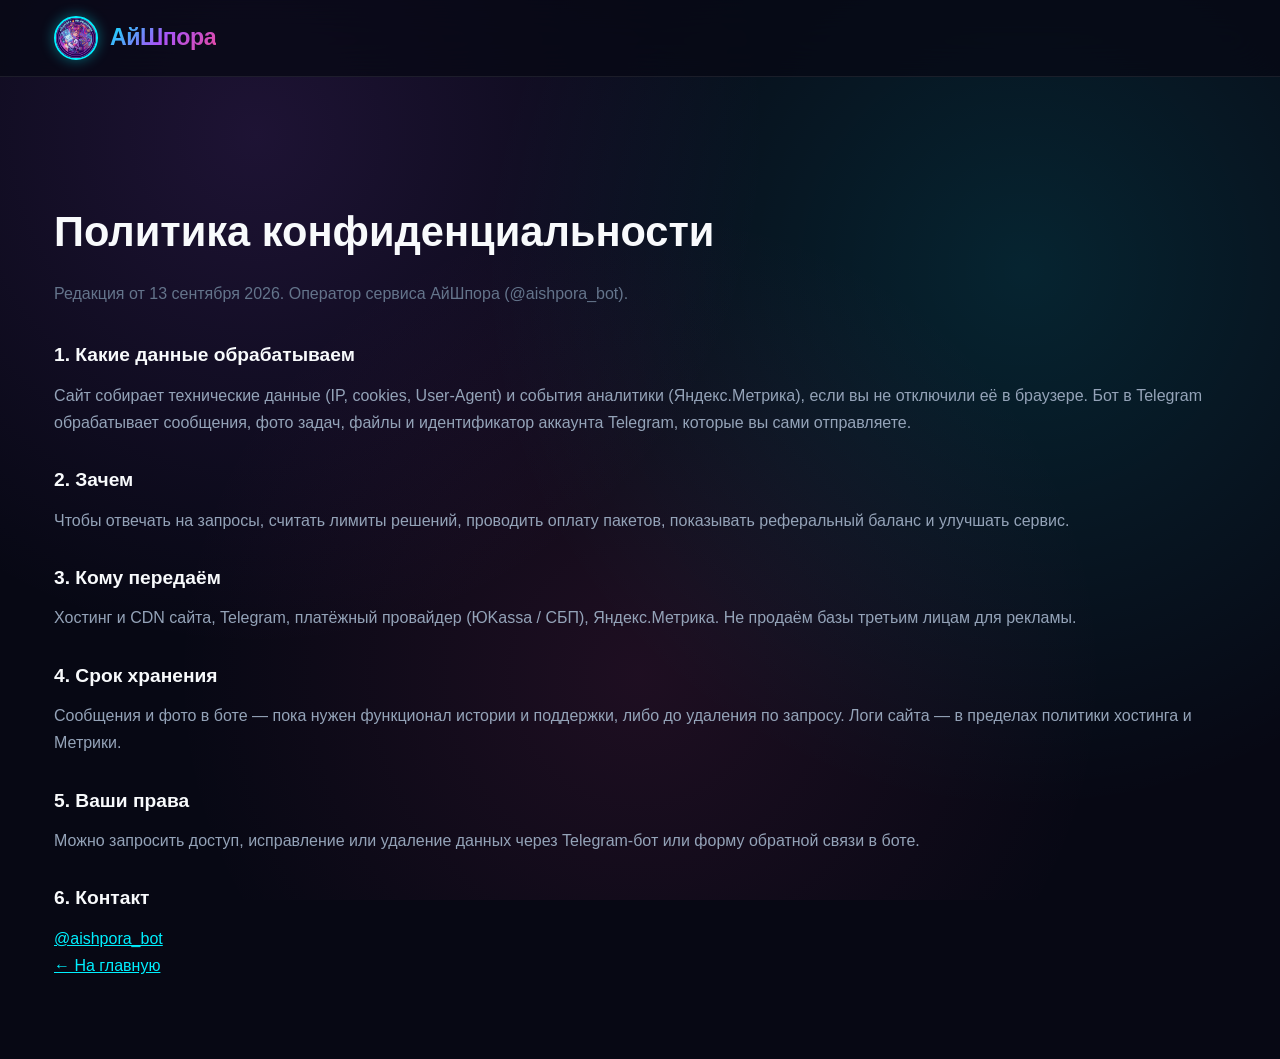
==== privacy.html @ 27786b98 "seo: drop fake rating and HowTo, add legal pages, compress OG Co-authored-by: Cursor <cursoragent@cu" ====
<!DOCTYPE html>
<html lang="ru">
<head>
  <meta charset="UTF-8">
  <meta name="viewport" content="width=device-width, initial-scale=1.0">
  <title>Политика конфиденциальности — АйШпора</title>
  <meta name="description" content="Как АйШпора обрабатывает данные пользователей сайта и Telegram-бота @aishpora_bot.">
  <meta name="robots" content="index, follow">
  <link rel="canonical" href="https://aishpora.dontseekme.ru/privacy.html">
  <link rel="icon" type="image/svg+xml" href="favicon.svg">
  <link rel="stylesheet" href="style.css">
</head>
<body>
  <header class="header">
    <div class="container header-inner">
      <a href="/" class="brand-logo" title="АйШпора — на главную">
        <img src="logo.webp" alt="Логотип АйШпора" class="brand-badge-img" width="64" height="64">
        <span class="brand-name">АйШпора</span>
      </a>
    </div>
  </header>
  <main class="legal-page">
    <div class="container">
      <h1>Политика конфиденциальности</h1>
      <p class="legal-lead">Редакция от 13 сентября 2026. Оператор сервиса АйШпора (@aishpora_bot).</p>
      <h2>1. Какие данные обрабатываем</h2>
      <p>Сайт собирает технические данные (IP, cookies, User-Agent) и события аналитики (Яндекс.Метрика), если вы не отключили её в браузере. Бот в Telegram обрабатывает сообщения, фото задач, файлы и идентификатор аккаунта Telegram, которые вы сами отправляете.</p>
      <h2>2. Зачем</h2>
      <p>Чтобы отвечать на запросы, считать лимиты решений, проводить оплату пакетов, показывать реферальный баланс и улучшать сервис.</p>
      <h2>3. Кому передаём</h2>
      <p>Хостинг и CDN сайта, Telegram, платёжный провайдер (ЮKassa / СБП), Яндекс.Метрика. Не продаём базы третьим лицам для рекламы.</p>
      <h2>4. Срок хранения</h2>
      <p>Сообщения и фото в боте — пока нужен функционал истории и поддержки, либо до удаления по запросу. Логи сайта — в пределах политики хостинга и Метрики.</p>
      <h2>5. Ваши права</h2>
      <p>Можно запросить доступ, исправление или удаление данных через Telegram-бот или форму обратной связи в боте.</p>
      <h2>6. Контакт</h2>
      <p><a href="https://t.me/aishpora_bot">@aishpora_bot</a></p>
      <p><a href="/">← На главную</a></p>
    </div>
  </main>
</body>
</html>
---- style.css ----
/* ==========================================================================
   AI SHPORA (@aishpora_bot) — MODERN CYBERPUNK / HIGH-TECH DESIGN SYSTEM
   ========================================================================== */

:root {
  /* Color Palette */
  --bg-main: #070814;
  --bg-surface: #0e1124;
  --bg-card: rgba(18, 22, 44, 0.72);
  --bg-card-hover: rgba(26, 32, 62, 0.85);
  --border-subtle: rgba(255, 255, 255, 0.08);
  --border-active: rgba(0, 240, 255, 0.35);
  
  /* Vibrant Neon Accents */
  --neon-cyan: #00f0ff;
  --neon-cyan-glow: rgba(0, 240, 255, 0.4);
  --neon-purple: #a855f7;
  --neon-purple-glow: rgba(168, 85, 247, 0.45);
  --neon-pink: #ec4899;
  --neon-pink-glow: rgba(236, 72, 153, 0.45);
  --neon-amber: #fbbf24;
  --neon-amber-glow: rgba(251, 191, 36, 0.4);
  --neon-emerald: #10b981;
  --neon-emerald-glow: rgba(16, 185, 129, 0.4);
  
  /* Text */
  --text-main: #f8fafc;
  --text-muted: #94a3b8;
  --text-dim: #64748b;
  
  /* Gradients */
  --grad-primary: linear-gradient(135deg, #00f0ff 0%, #a855f7 50%, #ec4899 100%);
  --grad-glow: radial-gradient(circle at 50% 50%, rgba(168, 85, 247, 0.22) 0%, transparent 70%);
  --grad-card: linear-gradient(145deg, rgba(255, 255, 255, 0.05) 0%, rgba(255, 255, 255, 0.01) 100%);
  --grad-telegram: linear-gradient(135deg, #229ed9 0%, #1789c4 100%);
  
  /* Typography & Layout */
  --font-display: 'Outfit', -apple-system, BlinkMacSystemFont, sans-serif;
  --font-body: 'Plus Jakarta Sans', -apple-system, BlinkMacSystemFont, sans-serif;
  --font-mono: 'Fira Code', monospace;
  
  --radius-sm: 8px;
  --radius-md: 14px;
  --radius-lg: 20px;
  --radius-xl: 28px;
  --radius-full: 9999px;
  
  --shadow-sm: 0 4px 12px rgba(0, 0, 0, 0.3);
  --shadow-card: 0 12px 36px rgba(0, 0, 0, 0.4), inset 0 1px 0 rgba(255, 255, 255, 0.1);
  --shadow-neon: 0 0 25px var(--neon-cyan-glow);
  --shadow-pink: 0 0 25px var(--neon-pink-glow);
  
  --transition: all 0.28s cubic-bezier(0.16, 1, 0.3, 1);
}

/* Reset & Box Sizing */
*, *::before, *::after {
  box-sizing: border-box;
  margin: 0;
  padding: 0;
}

html {
  scroll-behavior: smooth;
  font-size: 16px;
  color-scheme: dark;
}

body {
  background-color: var(--bg-main);
  color: var(--text-main);
  font-family: var(--font-body);
  line-height: 1.6;
  overflow-x: hidden;
  position: relative;
  background-image: 
    radial-gradient(circle at 20% 15%, rgba(168, 85, 247, 0.14) 0%, transparent 40%),
    radial-gradient(circle at 80% 30%, rgba(0, 240, 255, 0.12) 0%, transparent 45%),
    radial-gradient(circle at 50% 75%, rgba(236, 72, 153, 0.1) 0%, transparent 50%);
  background-attachment: fixed;
}

/* Grid & Container */
.container {
  width: 100%;
  max-width: 1220px;
  margin: 0 auto;
  padding: 0 24px;
}

/* Floating Math Background Particles */
.math-bg-grid {
  position: fixed;
  top: 0;
  left: 0;
  width: 100%;
  height: 100%;
  pointer-events: none;
  z-index: 0;
  overflow: hidden;
  opacity: 0.28;
}

.math-symbol {
  position: absolute;
  font-family: var(--font-mono);
  color: var(--neon-cyan);
  font-weight: 700;
  filter: blur(0.5px);
  animation: floatMath 20s infinite linear;
  user-select: none;
}

@keyframes floatMath {
  0% { transform: translateY(105vh) rotate(0deg); opacity: 0; }
  15% { opacity: 0.4; }
  85% { opacity: 0.4; }
  100% { transform: translateY(-10vh) rotate(360deg); opacity: 0; }
}

/* Header & Navigation */
.header {
  position: sticky;
  top: 0;
  left: 0;
  width: 100%;
  z-index: 100;
  backdrop-filter: blur(20px);
  background: rgba(7, 8, 20, 0.75);
  border-bottom: 1px solid var(--border-subtle);
  transition: var(--transition);
}

.header-inner {
  display: flex;
  align-items: center;
  justify-content: space-between;
  height: 76px;
}

.brand-logo {
  display: flex;
  align-items: center;
  gap: 12px;
  text-decoration: none;
  color: var(--text-main);
  flex-shrink: 0;
}

.brand-badge-img {
  width: 44px;
  height: 44px;
  border-radius: var(--radius-full);
  object-fit: cover;
  border: 2px solid var(--neon-cyan);
  box-shadow: 0 0 14px var(--neon-cyan-glow);
  transition: var(--transition);
}

.brand-logo:hover .brand-badge-img {
  transform: scale(1.08) rotate(5deg);
  border-color: var(--neon-pink);
  box-shadow: 0 0 20px var(--neon-pink-glow);
}

.brand-name {
  font-family: var(--font-display);
  font-size: 1.45rem;
  font-weight: 800;
  letter-spacing: -0.5px;
  background: var(--grad-primary);
  -webkit-background-clip: text;
  -webkit-text-fill-color: transparent;
  display: flex;
  align-items: center;
  white-space: nowrap;
}

/* Nav Menu */
.nav-menu {
  display: flex;
  align-items: center;
  gap: 26px;
  list-style: none;
  margin: 0;
  padding: 0;
}

.nav-link {
  color: var(--text-muted);
  text-decoration: none;
  font-size: 0.94rem;
  font-weight: 600;
  transition: var(--transition);
  position: relative;
  white-space: nowrap;
  padding: 6px 0;
}

.nav-link:hover {
  color: var(--neon-cyan);
}

.nav-link::after {
  content: '';
  position: absolute;
  bottom: -2px;
  left: 0;
  width: 0%;
  height: 2px;
  background: var(--neon-cyan);
  transition: var(--transition);
  border-radius: 2px;
}

.nav-link:hover::after {
  width: 100%;
}

.header-actions {
  display: flex;
  align-items: center;
  gap: 14px;
  flex-shrink: 0;
}

.live-pill {
  display: inline-flex;
  align-items: center;
  gap: 8px;
  padding: 6px 14px;
  border-radius: var(--radius-full);
  background: rgba(16, 185, 129, 0.12);
  border: 1px solid rgba(16, 185, 129, 0.3);
  color: #34d399;
  font-size: 0.8rem;
  font-weight: 600;
  font-family: var(--font-mono);
  white-space: nowrap;
  flex-shrink: 0;
}

.mobile-menu-extra {
  display: none;
}

.header-tg-btn {
  white-space: nowrap;
  flex-shrink: 0;
}

.pulse-dot {
  width: 8px;
  height: 8px;
  border-radius: 50%;
  background: #10b981;
  box-shadow: 0 0 10px #10b981;
  animation: pulseGreen 1.8s infinite;
}

@keyframes pulseGreen {
  0% { transform: scale(0.9); opacity: 0.7; }
  50% { transform: scale(1.3); opacity: 1; box-shadow: 0 0 15px #10b981; }
  100% { transform: scale(0.9); opacity: 0.7; }
}

/* Mobile Nav Toggle */
.mobile-toggle {
  display: none;
  background: transparent;
  border: 1px solid var(--border-subtle);
  color: var(--text-main);
  padding: 8px 12px;
  border-radius: var(--radius-sm);
  font-size: 1.25rem;
  cursor: pointer;
}

/* Buttons */
.btn {
  display: inline-flex;
  align-items: center;
  justify-content: center;
  gap: 10px;
  padding: 12px 26px;
  border-radius: var(--radius-full);
  font-family: var(--font-display);
  font-weight: 700;
  font-size: 1rem;
  text-decoration: none;
  cursor: pointer;
  border: none;
  transition: var(--transition);
  position: relative;
  overflow: hidden;
}

.btn-primary {
  background: var(--grad-primary);
  color: #070814;
  box-shadow: 0 4px 20px rgba(0, 240, 255, 0.35);
}

.btn-primary:hover {
  transform: translateY(-2px);
  box-shadow: 0 8px 30px rgba(236, 72, 153, 0.5);
  color: #000;
}

.btn-telegram {
  background: var(--grad-telegram);
  color: #fff;
  box-shadow: 0 4px 20px rgba(34, 158, 217, 0.4);
}

.btn-telegram:hover {
  transform: translateY(-2px);
  box-shadow: 0 8px 30px rgba(34, 158, 217, 0.65);
}

.btn-outline {
  background: rgba(255, 255, 255, 0.05);
  border: 1px solid var(--border-subtle);
  color: var(--text-main);
  backdrop-filter: blur(10px);
}

.btn-outline:hover {
  background: rgba(255, 255, 255, 0.1);
  border-color: var(--neon-cyan);
  color: var(--neon-cyan);
  box-shadow: 0 0 15px var(--neon-cyan-glow);
}

.btn-lg {
  padding: 16px 36px;
  font-size: 1.15rem;
}

.btn-sm {
  padding: 8px 18px;
  font-size: 0.88rem;
}

/* ==========================================================================
   HERO SECTION
   ========================================================================== */
.hero-section {
  position: relative;
  padding: 70px 0 90px;
  z-index: 1;
}

.hero-grid {
  display: grid;
  grid-template-columns: 1.15fr 0.85fr;
  align-items: center;
  gap: 50px;
}

.hero-badge-top {
  display: inline-flex;
  align-items: center;
  gap: 8px;
  padding: 8px 18px;
  background: rgba(168, 85, 247, 0.12);
  border: 1px solid rgba(168, 85, 247, 0.35);
  border-radius: var(--radius-full);
  color: #d8b4fe;
  font-size: 0.88rem;
  font-weight: 600;
  margin-bottom: 24px;
}

.hero-title {
  font-family: var(--font-display);
  font-size: 3.5rem;
  line-height: 1.12;
  font-weight: 800;
  letter-spacing: -1.5px;
  margin-bottom: 22px;
}

.hero-title .glow-cyan {
  color: var(--neon-cyan);
  text-shadow: 0 0 25px var(--neon-cyan-glow);
}

.hero-title .glow-pink {
  background: linear-gradient(135deg, #f43f5e, #a855f7);
  -webkit-background-clip: text;
  -webkit-text-fill-color: transparent;
}

.hero-subtitle {
  font-size: 1.22rem;
  color: var(--text-muted);
  line-height: 1.65;
  margin-bottom: 34px;
  max-width: 580px;
}

.hero-cta-group {
  display: flex;
  align-items: center;
  flex-wrap: wrap;
  gap: 16px;
  margin-bottom: 36px;
}

.hero-metrics {
  display: flex;
  align-items: center;
  gap: 32px;
  padding-top: 24px;
  border-top: 1px solid var(--border-subtle);
}

.metric-item {
  display: flex;
  flex-direction: column;
}

.metric-val {
  font-family: var(--font-display);
  font-size: 1.7rem;
  font-weight: 800;
  color: var(--text-main);
  background: var(--grad-primary);
  -webkit-background-clip: text;
  -webkit-text-fill-color: transparent;
}

.metric-lbl {
  font-size: 0.82rem;
  color: var(--text-dim);
}

/* Hero Media & Interactive Device Mockup */
.hero-media-wrapper {
  position: relative;
}

.hero-banner-card {
  position: relative;
  background: var(--bg-card);
  border: 1px solid var(--border-subtle);
  border-radius: var(--radius-xl);
  overflow: hidden;
  box-shadow: var(--shadow-card), 0 0 50px rgba(168, 85, 247, 0.2);
  transition: var(--transition);
}

.hero-banner-card:hover {
  border-color: var(--border-active);
  transform: translateY(-4px);
  box-shadow: var(--shadow-card), 0 0 60px rgba(0, 240, 255, 0.3);
}

.hero-banner-img {
  width: 100%;
  height: auto;
  display: block;
  border-radius: var(--radius-xl) var(--radius-xl) 0 0;
  object-fit: cover;
}

.hero-card-meta {
  padding: 20px;
  display: flex;
  align-items: center;
  justify-content: space-between;
  background: rgba(14, 17, 36, 0.85);
  border-top: 1px solid var(--border-subtle);
}

.user-count-pill {
  display: flex;
  align-items: center;
  gap: 10px;
}

.avatar-stack {
  display: flex;
}

.avatar-stack img, .avatar-stack .av-placeholder {
  width: 32px;
  height: 32px;
  border-radius: 50%;
  border: 2px solid var(--bg-surface);
  margin-left: -8px;
  background: #252a4a;
  display: flex;
  align-items: center;
  justify-content: center;
  font-size: 0.75rem;
  font-weight: 700;
}

.avatar-stack .av-placeholder:first-child {
  margin-left: 0;
}

/* ==========================================================================
   INTERACTIVE SIMULATOR SECTION ("ПОПРОБУЙ ПРЯМО СЕЙЧАС")
   ========================================================================== */
.section {
  position: relative;
  padding: 90px 0;
  z-index: 1;
}

.section-header {
  text-align: center;
  max-width: 760px;
  margin: 0 auto 54px;
}

.section-badge {
  display: inline-flex;
  align-items: center;
  gap: 6px;
  padding: 6px 16px;
  border-radius: var(--radius-full);
  background: rgba(0, 240, 255, 0.1);
  border: 1px solid rgba(0, 240, 255, 0.3);
  color: var(--neon-cyan);
  font-size: 0.85rem;
  font-weight: 600;
  font-family: var(--font-mono);
  margin-bottom: 16px;
  text-transform: uppercase;
}

.section-title {
  font-family: var(--font-display);
  font-size: 2.6rem;
  font-weight: 800;
  letter-spacing: -1px;
  margin-bottom: 18px;
  line-height: 1.2;
}

.section-desc {
  font-size: 1.1rem;
  color: var(--text-muted);
}

/* Simulator Box */
.simulator-box {
  background: var(--bg-card);
  border: 1px solid var(--border-subtle);
  border-radius: var(--radius-xl);
  padding: 36px;
  box-shadow: var(--shadow-card);
  backdrop-filter: blur(16px);
  position: relative;
}

.simulator-tabs {
  display: flex;
  align-items: center;
  gap: 12px;
  flex-wrap: wrap;
  margin-bottom: 24px;
}

.sim-tab-btn {
  background: rgba(255, 255, 255, 0.04);
  border: 1px solid var(--border-subtle);
  color: var(--text-muted);
  padding: 10px 18px;
  border-radius: var(--radius-full);
  font-size: 0.92rem;
  font-weight: 600;
  cursor: pointer;
  transition: var(--transition);
  display: flex;
  align-items: center;
  gap: 8px;
}

.sim-tab-btn:hover {
  color: var(--text-main);
  background: rgba(255, 255, 255, 0.08);
}

.sim-tab-btn.active {
  background: rgba(0, 240, 255, 0.15);
  border-color: var(--neon-cyan);
  color: var(--neon-cyan);
  box-shadow: 0 0 16px var(--neon-cyan-glow);
}

/* Custom Input inside Simulator */
.sim-input-row {
  display: flex;
  gap: 12px;
  margin-bottom: 28px;
}

.sim-input {
  flex: 1;
  background: rgba(10, 12, 26, 0.7);
  border: 1px solid var(--border-subtle);
  padding: 14px 20px;
  border-radius: var(--radius-md);
  color: #fff;
  font-family: var(--font-mono);
  font-size: 1.05rem;
  outline: none;
  transition: var(--transition);
}

.sim-input:focus {
  border-color: var(--neon-cyan);
  box-shadow: 0 0 18px var(--neon-cyan-glow);
}

/* Style Selectors (Bro / GOST / Shpora) */
.style-switch-bar {
  display: flex;
  align-items: center;
  justify-content: space-between;
  flex-wrap: wrap;
  gap: 16px;
  margin-bottom: 24px;
  padding: 14px 20px;
  background: rgba(10, 12, 26, 0.6);
  border-radius: var(--radius-md);
  border: 1px solid var(--border-subtle);
}

.style-switch-label {
  font-weight: 700;
  font-size: 0.9rem;
  color: var(--text-muted);
  text-transform: uppercase;
  letter-spacing: 0.5px;
}

.style-buttons-group {
  display: flex;
  gap: 10px;
}

.style-btn {
  background: transparent;
  border: 1px solid var(--border-subtle);
  color: var(--text-muted);
  padding: 8px 16px;
  border-radius: var(--radius-full);
  font-size: 0.88rem;
  font-weight: 700;
  cursor: pointer;
  transition: var(--transition);
  display: inline-flex;
  align-items: center;
  gap: 6px;
}

.style-btn:hover {
  color: var(--text-main);
  border-color: rgba(255, 255, 255, 0.25);
}

.style-btn.active[data-mode="bro"] {
  background: rgba(251, 191, 36, 0.18);
  border-color: var(--neon-amber);
  color: var(--neon-amber);
  box-shadow: 0 0 16px var(--neon-amber-glow);
}

.style-btn.active[data-mode="gost"] {
  background: rgba(0, 240, 255, 0.18);
  border-color: var(--neon-cyan);
  color: var(--neon-cyan);
  box-shadow: 0 0 16px var(--neon-cyan-glow);
}

.style-btn.active[data-mode="shpora"] {
  background: rgba(236, 72, 153, 0.18);
  border-color: var(--neon-pink);
  color: var(--neon-pink);
  box-shadow: 0 0 16px var(--neon-pink-glow);
}

/* Solution Display Card */
.sim-output-card {
  background: #090a18;
  border: 1px solid var(--border-subtle);
  border-radius: var(--radius-lg);
  padding: 26px;
  position: relative;
  min-height: 200px;
}

.sim-output-header {
  display: flex;
  align-items: center;
  justify-content: space-between;
  margin-bottom: 18px;
  padding-bottom: 12px;
  border-bottom: 1px solid var(--border-subtle);
}

.sim-output-title {
  font-family: var(--font-mono);
  font-size: 0.92rem;
  color: var(--text-muted);
  display: flex;
  align-items: center;
  gap: 8px;
}

.sim-badge-mode {
  padding: 4px 10px;
  border-radius: var(--radius-full);
  font-size: 0.76rem;
  font-weight: 700;
  text-transform: uppercase;
}

.sim-badge-mode.bro { background: rgba(251, 191, 36, 0.15); color: var(--neon-amber); border: 1px solid rgba(251, 191, 36, 0.3); }
.sim-badge-mode.gost { background: rgba(0, 240, 255, 0.15); color: var(--neon-cyan); border: 1px solid rgba(0, 240, 255, 0.3); }
.sim-badge-mode.shpora { background: rgba(236, 72, 153, 0.15); color: var(--neon-pink); border: 1px solid rgba(236, 72, 153, 0.3); }

.sim-content-body {
  font-size: 1rem;
  line-height: 1.7;
  color: var(--text-main);
}

.sim-content-body pre {
  background: rgba(0, 0, 0, 0.4);
  padding: 16px;
  border-radius: var(--radius-sm);
  font-family: var(--font-mono);
  font-size: 0.92rem;
  overflow-x: auto;
  margin: 12px 0;
  border-left: 3px solid var(--neon-cyan);
}

.sim-content-body .answer-highlight {
  display: inline-block;
  background: rgba(16, 185, 129, 0.15);
  border: 1px solid #10b981;
  color: #34d399;
  font-weight: 700;
  padding: 6px 14px;
  border-radius: var(--radius-sm);
  margin-top: 10px;
  font-size: 1.1rem;
}

/* ==========================================================================
   FEATURES & VALUE PROPOSITION
   ========================================================================== */
.features-grid {
  display: grid;
  grid-template-columns: repeat(3, 1fr);
  gap: 28px;
}

.feature-card {
  background: var(--bg-card);
  border: 1px solid var(--border-subtle);
  border-radius: var(--radius-lg);
  padding: 34px 28px;
  position: relative;
  transition: var(--transition);
  display: flex;
  flex-direction: column;
}

.feature-card:hover {
  transform: translateY(-6px);
  border-color: var(--border-active);
  box-shadow: 0 16px 36px rgba(0, 240, 255, 0.15);
}

.feature-icon-box {
  width: 58px;
  height: 58px;
  border-radius: var(--radius-md);
  background: rgba(255, 255, 255, 0.04);
  border: 1px solid var(--border-subtle);
  display: flex;
  align-items: center;
  justify-content: center;
  font-size: 1.8rem;
  margin-bottom: 22px;
  transition: var(--transition);
}

.feature-card:hover .feature-icon-box {
  border-color: var(--neon-cyan);
  box-shadow: 0 0 20px var(--neon-cyan-glow);
  transform: scale(1.08);
}

.feature-title {
  font-family: var(--font-display);
  font-size: 1.35rem;
  font-weight: 700;
  margin-bottom: 12px;
}

.feature-text {
  font-size: 0.95rem;
  color: var(--text-muted);
  line-height: 1.6;
  flex: 1;
}

.feature-badge {
  display: inline-block;
  margin-top: 18px;
  font-family: var(--font-mono);
  font-size: 0.78rem;
  color: var(--neon-cyan);
  font-weight: 600;
}

/* ==========================================================================
   INLINE TELEGRAM CHAT SIMULATOR (HIT IN CLASSROOMS)
   ========================================================================== */
.inline-showcase {
  background: linear-gradient(180deg, rgba(14, 17, 36, 0.8) 0%, rgba(9, 11, 24, 0.95) 100%);
  border: 1px solid var(--border-subtle);
  border-radius: var(--radius-xl);
  overflow: hidden;
  box-shadow: var(--shadow-card);
}

.inline-grid {
  display: grid;
  grid-template-columns: 1fr 1fr;
  align-items: center;
}

.inline-text-side {
  padding: 50px;
}

.inline-chat-side {
  background: #111428;
  padding: 40px;
  border-left: 1px solid var(--border-subtle);
  display: flex;
  justify-content: center;
}

/* Telegram Chat Mockup */
.tg-mockup {
  width: 100%;
  max-width: 420px;
  background: #181d33;
  border-radius: 20px;
  border: 1px solid rgba(255, 255, 255, 0.1);
  box-shadow: 0 20px 40px rgba(0, 0, 0, 0.5);
  overflow: hidden;
  font-family: -apple-system, BlinkMacSystemFont, 'Segoe UI', Roboto, sans-serif;
}

.tg-header {
  background: #202642;
  padding: 14px 18px;
  display: flex;
  align-items: center;
  gap: 12px;
  border-bottom: 1px solid rgba(255, 255, 255, 0.05);
}

.tg-header-avatar {
  width: 38px;
  height: 38px;
  border-radius: 50%;
  background: linear-gradient(135deg, #ec4899, #8b5cf6);
  display: flex;
  align-items: center;
  justify-content: center;
  font-weight: 700;
  font-size: 0.9rem;
}

.tg-header-info {
  flex: 1;
}

.tg-chat-title {
  font-weight: 700;
  font-size: 0.95rem;
}

.tg-chat-sub {
  font-size: 0.75rem;
  color: #8da0c4;
}

.tg-messages-area {
  padding: 16px;
  display: flex;
  flex-direction: column;
  gap: 14px;
  background: #0f1324 url('data:image/svg+xml;utf8,<svg width="40" height="40" viewBox="0 0 40 40" xmlns="http://www.w3.org/2000/svg"><g fill="%23ffffff" fill-opacity="0.02" fill-rule="evenodd"><circle cx="20" cy="20" r="1"/></g></svg>');
}

.tg-msg {
  max-width: 85%;
  padding: 10px 14px;
  border-radius: 14px;
  font-size: 0.88rem;
  line-height: 1.4;
  position: relative;
}

.tg-msg.incoming {
  align-self: flex-start;
  background: #252c48;
  color: #fff;
  border-bottom-left-radius: 4px;
}

.tg-msg.outgoing {
  align-self: flex-end;
  background: #2b5278;
  color: #fff;
  border-bottom-right-radius: 4px;
}

.tg-msg-sender {
  font-size: 0.76rem;
  font-weight: 700;
  color: var(--neon-cyan);
  margin-bottom: 4px;
}

.tg-msg.solution-card {
  align-self: flex-end;
  background: #1e284a;
  border: 1px solid var(--neon-cyan);
  box-shadow: 0 0 20px rgba(0, 240, 255, 0.2);
  width: 92%;
}

.tg-inline-suggestion {
  background: #171d36;
  border: 1px dashed var(--neon-cyan);
  border-radius: 8px;
  padding: 8px 12px;
  margin-top: 8px;
  font-size: 0.82rem;
  color: #8da0c4;
}

.tg-inline-suggestion strong {
  color: var(--neon-cyan);
}

.tg-input-bar {
  background: #202642;
  padding: 12px 16px;
  display: flex;
  align-items: center;
  gap: 10px;
  border-top: 1px solid rgba(255, 255, 255, 0.05);
}

.tg-input-fake {
  flex: 1;
  background: #151a30;
  border-radius: 20px;
  padding: 8px 16px;
  font-size: 0.85rem;
  color: #8da0c4;
  font-family: var(--font-mono);
}

.tg-input-fake span {
  color: var(--neon-cyan);
  font-weight: 700;
}

/* ==========================================================================
   TIME & STRESS SAVER CALCULATOR (GAMIFIED PSYCHOLOGY)
   ========================================================================== */
.calc-card {
  background: var(--bg-card);
  border: 1px solid var(--border-subtle);
  border-radius: var(--radius-xl);
  padding: 44px;
  box-shadow: var(--shadow-card);
  display: grid;
  grid-template-columns: 1.1fr 0.9fr;
  gap: 40px;
  align-items: center;
}

.calc-control-group {
  margin-bottom: 28px;
}

.calc-label-row {
  display: flex;
  justify-content: space-between;
  margin-bottom: 10px;
  font-weight: 700;
}

.calc-value-badge {
  color: var(--neon-cyan);
  font-family: var(--font-mono);
}

.calc-slider {
  width: 100%;
  height: 8px;
  border-radius: 4px;
  background: #1c2244;
  outline: none;
  -webkit-appearance: none;
  appearance: none;
}

.calc-slider::-webkit-slider-thumb {
  -webkit-appearance: none;
  width: 24px;
  height: 24px;
  border-radius: 50%;
  background: var(--neon-cyan);
  box-shadow: 0 0 15px var(--neon-cyan);
  cursor: pointer;
  transition: var(--transition);
}

.calc-slider::-webkit-slider-thumb:hover {
  transform: scale(1.2);
}

.calc-results-box {
  background: #0b0d1e;
  border: 1px solid var(--border-subtle);
  border-radius: var(--radius-lg);
  padding: 32px;
  text-align: center;
  position: relative;
  overflow: hidden;
}

.calc-results-box::before {
  content: '';
  position: absolute;
  top: -50%;
  left: -50%;
  width: 200%;
  height: 200%;
  background: radial-gradient(circle, rgba(0, 240, 255, 0.08) 0%, transparent 60%);
  pointer-events: none;
}

.calc-res-big {
  font-family: var(--font-display);
  font-size: 3.5rem;
  font-weight: 800;
  line-height: 1;
  margin-bottom: 6px;
  background: var(--grad-primary);
  -webkit-background-clip: text;
  -webkit-text-fill-color: transparent;
}

.calc-res-sub {
  font-size: 1.05rem;
  color: var(--text-muted);
  margin-bottom: 24px;
}

.calc-perks-list {
  display: flex;
  flex-direction: column;
  gap: 12px;
  text-align: left;
  font-size: 0.92rem;
}

.calc-perk-item {
  display: flex;
  align-items: center;
  gap: 10px;
}

.calc-perk-item span.icon {
  font-size: 1.1rem;
}

/* ==========================================================================
   TARIFFS SECTION
   ========================================================================== */
.pricing-grid {
  display: grid;
  grid-template-columns: repeat(4, 1fr);
  gap: 24px;
}

.price-card {
  background: var(--bg-card);
  border: 1px solid var(--border-subtle);
  border-radius: var(--radius-lg);
  padding: 32px 24px;
  display: flex;
  flex-direction: column;
  position: relative;
  transition: var(--transition);
}

.price-card:hover {
  transform: translateY(-8px);
  border-color: rgba(255, 255, 255, 0.2);
  box-shadow: var(--shadow-card);
}

.price-card.popular {
  background: linear-gradient(180deg, rgba(26, 32, 68, 0.9) 0%, rgba(14, 17, 36, 0.95) 100%);
  border-color: var(--neon-cyan);
  box-shadow: 0 0 35px rgba(0, 240, 255, 0.25);
  transform: scale(1.04);
}

.price-card.popular:hover {
  transform: scale(1.04) translateY(-8px);
}

.popular-badge {
  position: absolute;
  top: -14px;
  left: 50%;
  transform: translateX(-50%);
  background: var(--grad-primary);
  color: #070814;
  padding: 4px 14px;
  border-radius: var(--radius-full);
  font-size: 0.75rem;
  font-weight: 800;
  letter-spacing: 0.5px;
  text-transform: uppercase;
  white-space: nowrap;
}

.price-header {
  margin-bottom: 20px;
}

.price-name {
  font-family: var(--font-display);
  font-size: 1.3rem;
  font-weight: 700;
  margin-bottom: 8px;
}

.price-desc {
  font-size: 0.85rem;
  color: var(--text-muted);
}

.price-amount {
  font-family: var(--font-display);
  font-size: 2.6rem;
  font-weight: 800;
  color: var(--text-main);
  margin-bottom: 20px;
  display: flex;
  align-items: baseline;
  gap: 4px;
}

.price-currency {
  font-size: 1.3rem;
  color: var(--neon-cyan);
}

.price-period {
  font-size: 0.85rem;
  color: var(--text-dim);
  font-weight: 500;
}

.price-features {
  list-style: none;
  display: flex;
  flex-direction: column;
  gap: 12px;
  margin-bottom: 28px;
  flex: 1;
}

.price-feature-item {
  display: flex;
  align-items: flex-start;
  gap: 10px;
  font-size: 0.88rem;
  color: var(--text-muted);
}

.price-feature-item.active {
  color: var(--text-main);
}

.price-feature-item .check {
  color: #10b981;
  font-weight: 700;
}

/* ==========================================================================
   REVIEWS & SOCIAL PROOF
   ========================================================================== */
.reviews-grid {
  display: grid;
  grid-template-columns: repeat(3, 1fr);
  gap: 28px;
}

.review-card {
  background: var(--bg-card);
  border: 1px solid var(--border-subtle);
  border-radius: var(--radius-lg);
  padding: 28px;
  display: flex;
  flex-direction: column;
  position: relative;
  transition: var(--transition);
}

.review-card:hover {
  transform: translateY(-4px);
  border-color: rgba(255, 255, 255, 0.2);
}

.review-header {
  display: flex;
  align-items: center;
  gap: 14px;
  margin-bottom: 16px;
}

.review-avatar {
  width: 46px;
  height: 46px;
  border-radius: 50%;
  background: linear-gradient(135deg, #a855f7, #00f0ff);
  display: flex;
  align-items: center;
  justify-content: center;
  font-weight: 700;
  font-size: 1.1rem;
}

.review-author-name {
  font-weight: 700;
  font-size: 0.98rem;
}

.review-author-meta {
  font-size: 0.8rem;
  color: var(--text-dim);
}

.review-stars {
  color: #fbbf24;
  margin-bottom: 12px;
  font-size: 0.9rem;
}

.review-text {
  font-size: 0.92rem;
  color: var(--text-muted);
  line-height: 1.6;
  flex: 1;
}

.review-tag {
  margin-top: 14px;
  display: inline-block;
  font-size: 0.78rem;
  color: var(--neon-cyan);
  font-family: var(--font-mono);
}

/* ==========================================================================
   FAQ ACCORDION
   ========================================================================== */
.faq-container {
  max-width: 820px;
  margin: 0 auto;
  display: flex;
  flex-direction: column;
  gap: 16px;
}

.faq-item {
  background: var(--bg-card);
  border: 1px solid var(--border-subtle);
  border-radius: var(--radius-md);
  overflow: hidden;
  transition: var(--transition);
}

.faq-item.active {
  border-color: var(--border-active);
  box-shadow: 0 4px 20px rgba(0, 240, 255, 0.1);
}

.faq-trigger {
  width: 100%;
  padding: 22px 26px;
  background: transparent;
  border: none;
  color: var(--text-main);
  font-family: var(--font-display);
  font-size: 1.15rem;
  font-weight: 700;
  text-align: left;
  display: flex;
  align-items: center;
  justify-content: space-between;
  cursor: pointer;
  transition: var(--transition);
}

.faq-trigger:hover {
  color: var(--neon-cyan);
}

.faq-icon {
  font-size: 1.3rem;
  transition: var(--transition);
  color: var(--text-dim);
}

.faq-item.active .faq-icon {
  transform: rotate(45deg);
  color: var(--neon-cyan);
}

.faq-content {
  max-height: 0;
  overflow: hidden;
  transition: max-height 0.35s cubic-bezier(0.16, 1, 0.3, 1);
  padding: 0 26px;
}

.faq-item.active .faq-content {
  padding-bottom: 22px;
}

.faq-text {
  font-size: 0.96rem;
  color: var(--text-muted);
  line-height: 1.65;
}

/* ==========================================================================
   FINAL CTA BANNER
   ========================================================================== */
.final-cta-section {
  position: relative;
  padding: 80px 0 100px;
}

.final-cta-card {
  background: linear-gradient(135deg, rgba(168, 85, 247, 0.2) 0%, rgba(0, 240, 255, 0.15) 100%), #0c0e22;
  border: 1px solid var(--neon-cyan);
  border-radius: var(--radius-xl);
  padding: 60px 40px;
  text-align: center;
  box-shadow: 0 0 50px rgba(0, 240, 255, 0.25);
  position: relative;
  overflow: hidden;
}

.final-cta-title {
  font-family: var(--font-display);
  font-size: 2.8rem;
  font-weight: 800;
  margin-bottom: 18px;
}

.final-cta-subtitle {
  font-size: 1.2rem;
  color: var(--text-muted);
  max-width: 620px;
  margin: 0 auto 36px;
}

/* Floating Sticky CTA Button (Mobile & Desktop) */
.sticky-tg-btn {
  position: fixed;
  bottom: 24px;
  right: 24px;
  z-index: 999;
  display: flex;
  align-items: center;
  gap: 12px;
  background: var(--grad-telegram);
  color: #fff;
  padding: 14px 24px;
  border-radius: var(--radius-full);
  text-decoration: none;
  font-family: var(--font-display);
  font-weight: 800;
  font-size: 1rem;
  box-shadow: 0 10px 30px rgba(34, 158, 217, 0.5), 0 0 15px rgba(0, 240, 255, 0.4);
  transition: var(--transition);
  animation: pulseButton 3s infinite ease-in-out;
}

@keyframes pulseButton {
  0%, 100% { transform: scale(1); }
  50% { transform: scale(1.05); box-shadow: 0 14px 36px rgba(34, 158, 217, 0.7), 0 0 25px rgba(0, 240, 255, 0.6); }
}

.sticky-tg-btn:hover {
  transform: translateY(-3px) scale(1.06);
}

/* Footer */
.footer {
  border-top: 1px solid var(--border-subtle);
  background: #05060e;
  padding: 60px 0 30px;
  color: var(--text-dim);
  font-size: 0.88rem;
}

.footer-grid {
  display: grid;
  grid-template-columns: 2fr 1fr 1fr 1fr;
  gap: 40px;
  margin-bottom: 40px;
}

.footer-brand p {
  margin-top: 12px;
  max-width: 320px;
  line-height: 1.5;
  color: var(--text-muted);
}

.footer-title {
  font-family: var(--font-display);
  font-size: 1rem;
  font-weight: 700;
  color: var(--text-main);
  margin-bottom: 16px;
}

.footer-links {
  list-style: none;
  display: flex;
  flex-direction: column;
  gap: 10px;
}

.footer-link {
  color: var(--text-dim);
  text-decoration: none;
  transition: var(--transition);
}

.footer-link:hover {
  color: var(--neon-cyan);
}

.footer-bottom {
  padding-top: 24px;
  border-top: 1px solid rgba(255, 255, 255, 0.05);
  display: flex;
  align-items: center;
  justify-content: space-between;
  flex-wrap: wrap;
  gap: 16px;
}

/* ==========================================================================
   RESPONSIVE DESIGN (MOBILE-FIRST POLISH)
   ========================================================================== */
@media (max-width: 1024px) {
  .hero-grid {
    grid-template-columns: 1fr;
    text-align: center;
  }
  .hero-subtitle {
    margin: 0 auto 34px;
  }
  .hero-cta-group {
    justify-content: center;
  }
  .hero-metrics {
    justify-content: center;
  }
  .features-grid {
    grid-template-columns: repeat(2, 1fr);
  }
  .pricing-grid {
    grid-template-columns: repeat(2, 1fr);
  }
  .price-card.popular {
    transform: none;
  }
  .price-card.popular:hover {
    transform: translateY(-8px);
  }
  .calc-card {
    grid-template-columns: 1fr;
  }
  .inline-grid {
    grid-template-columns: 1fr;
  }
  .inline-chat-side {
    border-left: none;
    border-top: 1px solid var(--border-subtle);
  }
  .footer-grid {
    grid-template-columns: 1fr 1fr;
  }
}

@media (max-width: 1200px) {
  .header-live-pill {
    display: none;
  }
}

@media (max-width: 992px) {
  .container {
    padding: 0 20px;
  }
  .header-inner {
    height: 64px;
  }
  .brand-logo {
    gap: 10px;
    flex-shrink: 0;
  }
  .brand-badge-img {
    width: 38px;
    height: 38px;
  }
  .brand-name {
    font-size: 1.25rem;
    white-space: nowrap;
  }
  .header-actions {
    gap: 10px;
    flex-shrink: 0;
  }
  .header-tg-btn {
    padding: 7px 14px;
    font-size: 0.84rem;
    gap: 6px;
    white-space: nowrap;
    flex-shrink: 0;
  }
  .mobile-toggle {
    display: flex;
    align-items: center;
    justify-content: center;
    width: 38px;
    height: 38px;
    padding: 0;
    font-size: 1.2rem;
    flex-shrink: 0;
  }
  .nav-menu {
    display: none;
    position: absolute;
    top: 64px;
    left: 0;
    width: 100%;
    background: rgba(9, 10, 24, 0.98);
    backdrop-filter: blur(25px);
    flex-direction: column;
    padding: 24px;
    border-bottom: 1px solid var(--border-subtle);
    gap: 18px;
    box-shadow: 0 20px 40px rgba(0, 0, 0, 0.7);
  }
  .nav-menu.open {
    display: flex;
  }
  .mobile-menu-extra {
    display: block;
    margin-top: 10px;
    padding-top: 16px;
    border-top: 1px solid var(--border-subtle);
  }
  .mobile-live-pill {
    display: inline-flex;
    margin-bottom: 8px;
  }
  .hero-title {
    font-size: 2.5rem;
  }
  .features-grid {
    grid-template-columns: 1fr;
  }
  .reviews-grid {
    grid-template-columns: 1fr;
  }
  .pricing-grid {
    grid-template-columns: 1fr;
  }
  .simulator-box {
    padding: 20px;
  }
  .style-switch-bar {
    flex-direction: column;
    align-items: flex-start;
  }
  .style-buttons-group {
    width: 100%;
    justify-content: space-between;
  }
  .style-btn {
    flex: 1;
    justify-content: center;
    padding: 8px 10px;
    font-size: 0.8rem;
  }
  .inline-text-side {
    padding: 24px;
  }
  .inline-chat-side {
    padding: 20px 14px;
  }
  .final-cta-title {
    font-size: 2rem;
  }
  .footer-grid {
    grid-template-columns: 1fr;
  }
  .sticky-tg-btn span.label {
    display: none;
  }
  .sticky-tg-btn {
    padding: 14px;
    border-radius: 50%;
  }
}

@media (max-width: 440px) {
  .container {
    padding: 0 12px;
  }
  .header-inner {
    height: 58px;
  }
  .brand-logo {
    gap: 8px;
  }
  .brand-badge-img {
    width: 34px;
    height: 34px;
  }
  .brand-name {
    font-size: 1.15rem;
  }
  .header-actions {
    gap: 6px;
  }
  .header-tg-btn {
    padding: 6px 11px;
    font-size: 0.8rem;
    gap: 5px;
  }
  .nav-menu {
    top: 58px;
  }
}

/* ==========================================================================
   REFERRAL PROGRAM SECTION & BANNER
   ========================================================================== */
.referral-steps-grid {
  display: grid;
  grid-template-columns: repeat(3, 1fr);
  gap: 20px;
  margin-bottom: 36px;
}

.referral-step-card {
  position: relative;
  background: var(--bg-card);
  border: 1px solid var(--border-subtle);
  border-radius: var(--radius-lg);
  padding: 28px 24px;
  transition: var(--transition);
  display: flex;
  flex-direction: column;
}

.referral-step-card:hover {
  transform: translateY(-4px);
  border-color: var(--border-active);
  box-shadow: 0 12px 30px rgba(0, 240, 255, 0.12);
}

.referral-step-card.highlight {
  border-color: rgba(168, 85, 247, 0.4);
  background: linear-gradient(145deg, rgba(168, 85, 247, 0.1) 0%, rgba(18, 22, 44, 0.8) 100%);
  box-shadow: 0 8px 24px rgba(168, 85, 247, 0.15);
}

.step-num-badge {
  position: absolute;
  top: 16px;
  right: 20px;
  font-family: var(--font-mono);
  font-size: 0.9rem;
  font-weight: 700;
  color: var(--text-dim);
  opacity: 0.6;
}

.step-icon {
  font-size: 2.2rem;
  margin-bottom: 16px;
}

.step-title {
  font-family: var(--font-display);
  font-size: 1.25rem;
  font-weight: 700;
  color: var(--text-main);
  margin-bottom: 10px;
}

.step-desc {
  font-size: 0.92rem;
  line-height: 1.55;
  color: var(--text-muted);
}

.step-desc code {
  background: rgba(0, 240, 255, 0.12);
  color: var(--neon-cyan);
  padding: 2px 6px;
  border-radius: 4px;
  font-family: var(--font-mono);
  font-size: 0.88rem;
}

/* Gamified Referral Calculator Box */
.ref-calc-box {
  background: var(--bg-card);
  border: 1px solid var(--border-subtle);
  border-radius: var(--radius-xl);
  padding: 32px;
  display: grid;
  grid-template-columns: 1.2fr 1fr;
  gap: 36px;
  align-items: center;
  box-shadow: var(--shadow-card);
}

.ref-calc-controls {
  display: flex;
  flex-direction: column;
  gap: 20px;
}

.ref-perks-list {
  display: flex;
  flex-direction: column;
  gap: 12px;
  margin-top: 10px;
}

.ref-perk-item {
  display: flex;
  align-items: center;
  gap: 12px;
  font-size: 0.92rem;
  color: var(--text-muted);
}

.ref-perk-item .icon {
  font-size: 1.1rem;
}

.ref-calc-results {
  background: rgba(255, 255, 255, 0.02);
  border: 1px solid var(--border-subtle);
  border-radius: var(--radius-lg);
  padding: 28px;
  text-align: center;
  display: flex;
  flex-direction: column;
  align-items: center;
}

.ref-res-solutions {
  font-family: var(--font-display);
  font-size: 3.5rem;
  font-weight: 900;
  line-height: 1;
  background: linear-gradient(135deg, var(--neon-cyan), var(--neon-purple));
  -webkit-background-clip: text;
  -webkit-text-fill-color: transparent;
  margin-bottom: 6px;
}

.ref-res-sub {
  font-size: 0.9rem;
  color: var(--text-muted);
  margin-bottom: 20px;
}

.ref-stats-mini {
  display: grid;
  grid-template-columns: 1fr 1fr;
  gap: 14px;
  width: 100%;
  margin-bottom: 24px;
}

.ref-mini-box {
  background: rgba(255, 255, 255, 0.03);
  border: 1px solid var(--border-subtle);
  border-radius: var(--radius-md);
  padding: 12px 8px;
}

.ref-mini-val {
  font-family: var(--font-display);
  font-size: 1.3rem;
  font-weight: 800;
  color: var(--neon-emerald);
}

.ref-mini-lbl {
  font-size: 0.75rem;
  color: var(--text-dim);
  margin-top: 2px;
}

/* Referral Promo Banner in Tariffs */
.referral-tariff-banner {
  margin-top: 36px;
  background: linear-gradient(135deg, rgba(0, 240, 255, 0.08) 0%, rgba(168, 85, 247, 0.12) 100%);
  border: 1px solid rgba(0, 240, 255, 0.25);
  border-radius: var(--radius-lg);
  padding: 24px 28px;
  display: flex;
  align-items: center;
  gap: 24px;
  box-shadow: 0 10px 30px rgba(0, 0, 0, 0.3);
}

.banner-icon-col {
  font-size: 2.5rem;
  flex-shrink: 0;
}

.banner-text-col {
  flex: 1;
}

.banner-title {
  font-family: var(--font-display);
  font-size: 1.2rem;
  font-weight: 700;
  color: var(--text-main);
  margin-bottom: 4px;
}

.banner-desc {
  font-size: 0.92rem;
  color: var(--text-muted);
  line-height: 1.5;
}

.banner-btn-col {
  flex-shrink: 0;
}

@media (max-width: 900px) {
  .referral-steps-grid {
    grid-template-columns: 1fr;
  }
  .ref-calc-box {
    grid-template-columns: 1fr;
  }
  .referral-tariff-banner {
    flex-direction: column;
    text-align: center;
    align-items: center;
  }
}

.legal-page {
  padding: 120px 0 80px;
  color: var(--text-muted);
  line-height: 1.7;
}
.legal-page h1 {
  color: var(--text-main);
  font-family: var(--font-display);
  font-size: clamp(1.8rem, 4vw, 2.6rem);
  margin-bottom: 12px;
}
.legal-page .legal-lead {
  margin-bottom: 32px;
  color: var(--text-dim);
}
.legal-page h2 {
  color: var(--text-main);
  font-size: 1.2rem;
  margin: 28px 0 10px;
}
.legal-page a {
  color: var(--neon-cyan);
}
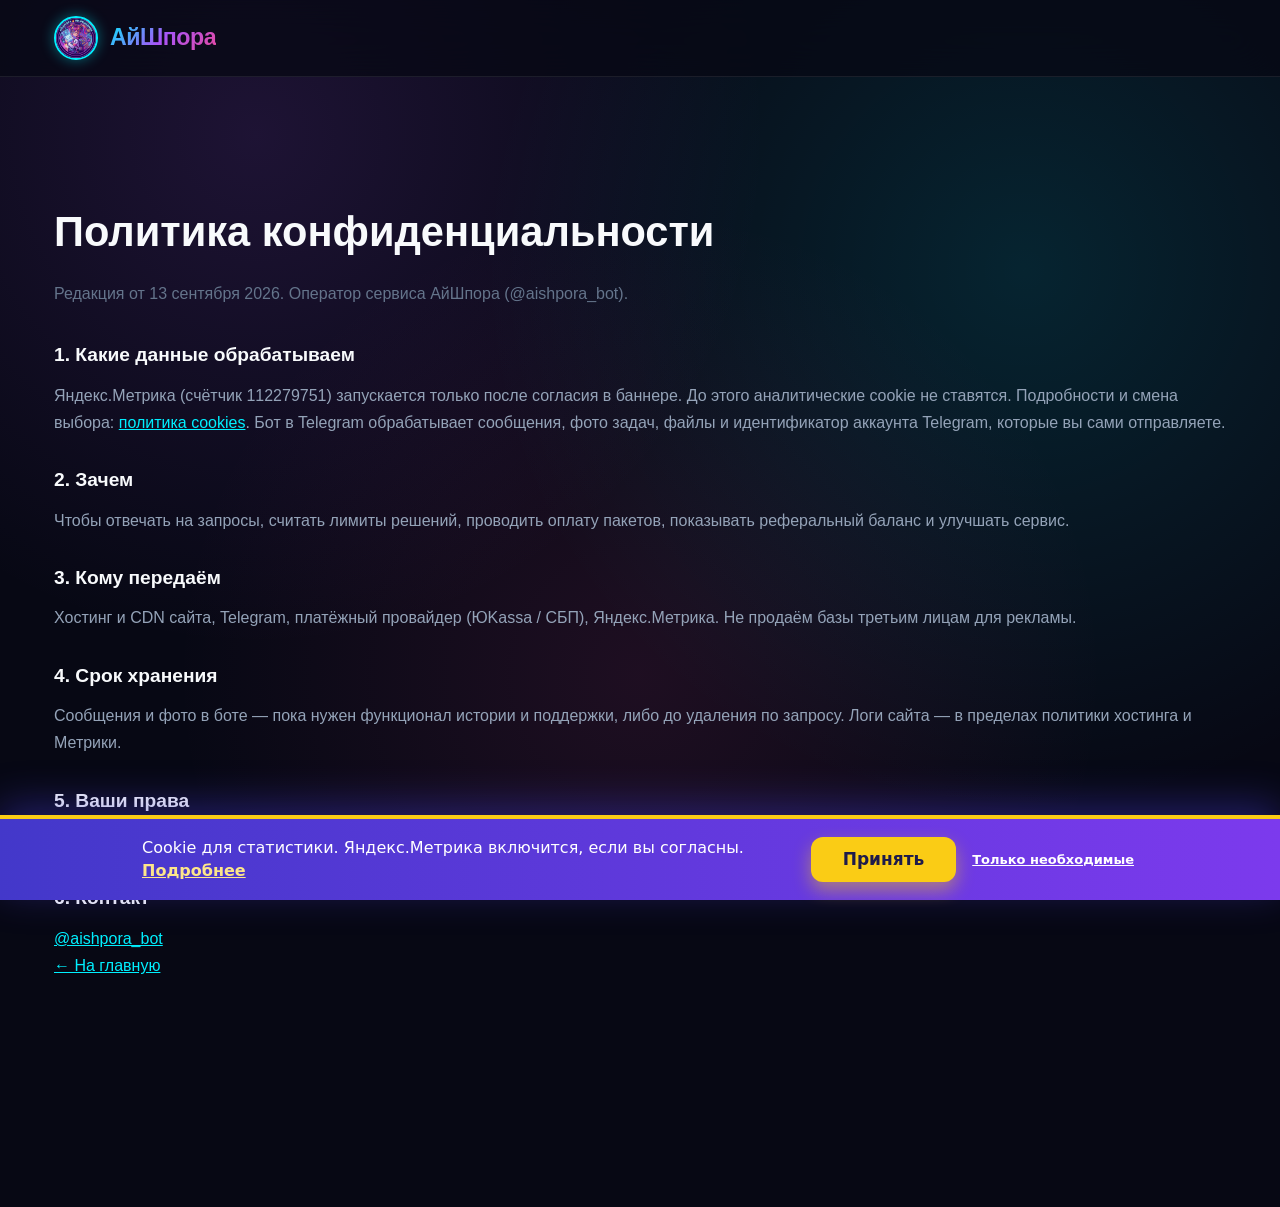
==== commit df4169db: "Ask before Yandex Metrika and keep the cookie banner text readable. Co-authored-by: Cursor <cursorag" ====
--- a/privacy.html
+++ b/privacy.html
@@ -9,6 +9,7 @@
   <link rel="canonical" href="https://aishpora.dontseekme.ru/privacy.html">
   <link rel="icon" type="image/svg+xml" href="favicon.svg">
   <link rel="stylesheet" href="style.css">
+  <script src="/consent.js" defer></script>
 </head>
 <body>
   <header class="header">
@@ -24,7 +25,7 @@
       <h1>Политика конфиденциальности</h1>
       <p class="legal-lead">Редакция от 13 сентября 2026. Оператор сервиса АйШпора (@aishpora_bot).</p>
       <h2>1. Какие данные обрабатываем</h2>
-      <p>Сайт собирает технические данные (IP, cookies, User-Agent) и события аналитики (Яндекс.Метрика), если вы не отключили её в браузере. Бот в Telegram обрабатывает сообщения, фото задач, файлы и идентификатор аккаунта Telegram, которые вы сами отправляете.</p>
+      <p>Яндекс.Метрика (счётчик 112279751) запускается только после согласия в баннере. До этого аналитические cookie не ставятся. Подробности и смена выбора: <a href="/cookies.html">политика cookies</a>. Бот в Telegram обрабатывает сообщения, фото задач, файлы и идентификатор аккаунта Telegram, которые вы сами отправляете.</p>
       <h2>2. Зачем</h2>
       <p>Чтобы отвечать на запросы, считать лимиты решений, проводить оплату пакетов, показывать реферальный баланс и улучшать сервис.</p>
       <h2>3. Кому передаём</h2>
